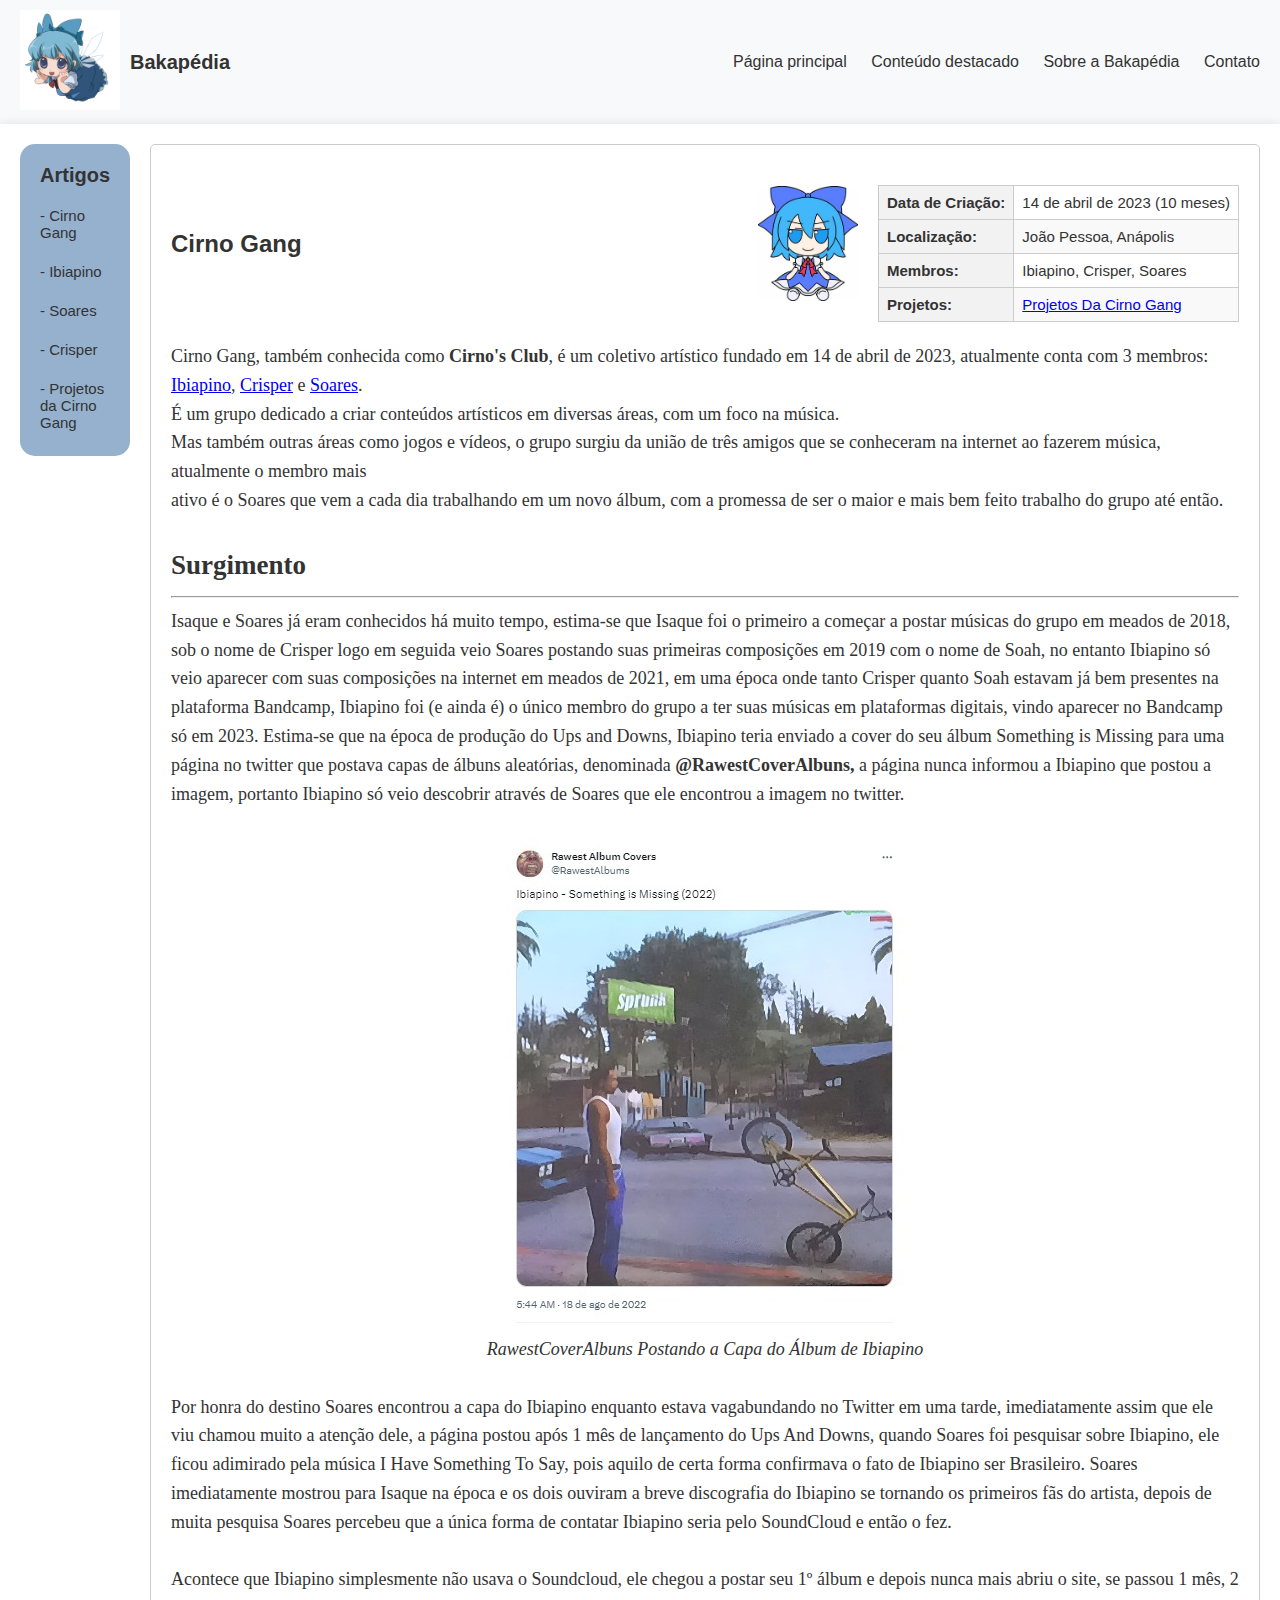
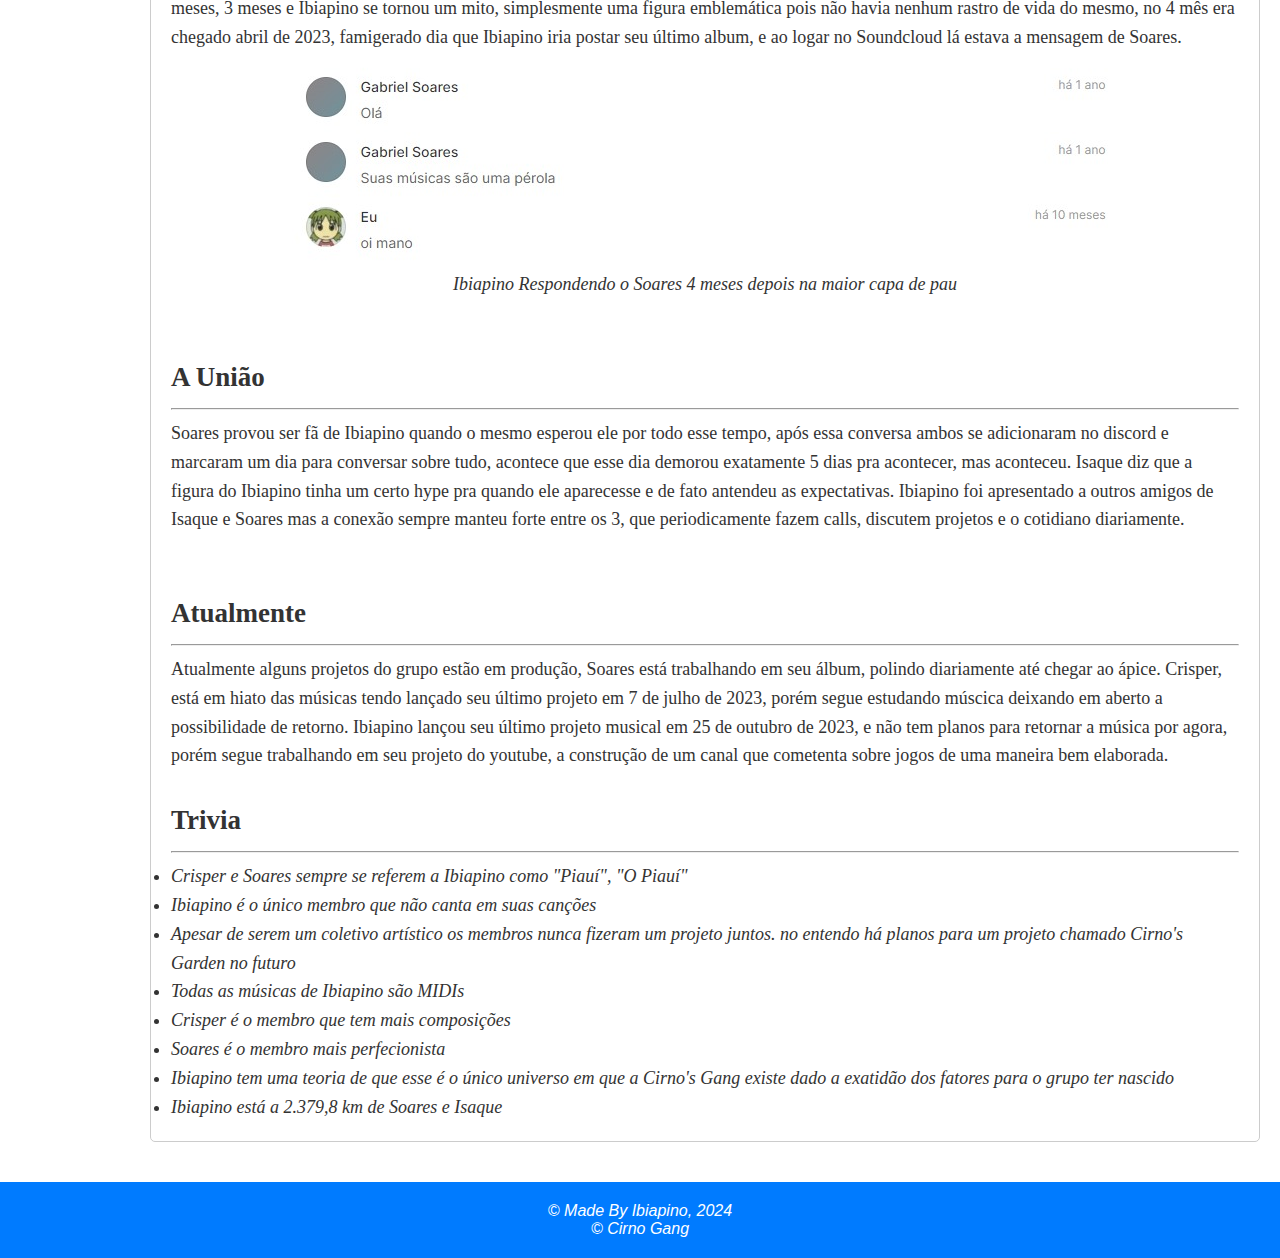
==== cirnogang.html @ 668b645b "code" ====
<!DOCTYPE html>
<html lang="pt-br">
<head>
  <meta charset="UTF-8">
  <meta http-equiv="X-UA-Compatible" content="IE=edge">
  <meta name="viewport" content="width=device-width, initial-scale=1.0">
  <title>Bakapédia, a Enciclopédia Inútil</title>
  <link rel="stylesheet" href="assets/css/styles.css">
</head>
<body>
  <header>
    <div class="header-content">
      <div class="logo">
        <figure>
          <img src="assets/images/cirnologo.jpg" width="100" alt="Logo Da Bakapédia, Cirno de Touhou">
        </figure>
        <h1>Bakapédia</h1>
      </div>
      <nav class="navbar">
        <ul>
          <li><a href="index.html">Página principal</a></li>
          <li><a href="cirnogang.html">Conteúdo destacado</a></li>
          <li><a href="#">Sobre a Bakapédia</a></li>
          <li><a href="#">Contato</a></li>
        </ul>
      </nav>
    </div>
  </header>

  <main>
    <section class="content">
      <aside class="sidebar">
        <h2>Artigos</h2>
        <ul>
          <li><a href="cirnogang.html">- Cirno Gang</a></li>
          <br>
          <li><a href="ibiapino.html">- Ibiapino</a></li>
          <br>
          <li><a href="soares.html">- Soares</a></li>
          <br>
          <li><a href="crisper.html">- Crisper</a></li>
          <br>
          <li><a href="projetos.html">- Projetos da Cirno Gang</a></li>
        </ul>
      </aside>
      
      <article class="article">
        <div class="article-header">
          <h2>Cirno Gang</h2>
          <div class="article-info">
            <div class="article-image">
              <img src="assets/images/cirnofumocartoon.png" alt="Cirno, Simbolo da Cirno Gang em Cartoon">
            </div>
            <div class="article-details">
              <table>
                <tr>
                  <th>Data de Criação:</th>
                  <td>14 de abril de 2023 (10 meses)</td>
                </tr>
                <tr>
                  <th>Localização:</th>
                  <td>João Pessoa, Anápolis</td>
                </tr>
                <tr>
                  <th>Membros:</th>
                  <td>Ibiapino, Crisper, Soares</td>
                </tr>
                <tr>
                  <th>Projetos:</th>
                  <td><a href="projetos.html">Projetos Da Cirno Gang</a></td>
                </tr>
              </table>
            </div>
          </div>
        </div>
        <div class="article-body">
          <p>Cirno Gang, também conhecida como <b>Cirno's Club</b>, é um coletivo artístico 
            fundado em 14 de abril de 2023, atualmente conta com 3 membros: <a href="ibiapino.html">Ibiapino</a>,
            <a href="crisper.html">Crisper</a> e <a href="soares.html">Soares</a>.</p> 
            É um grupo dedicado a criar conteúdos artísticos em diversas áreas, com um foco na música.</p>
            <p>Mas também outras áreas como jogos e vídeos, o grupo surgiu da união
            de três amigos que se conheceram na internet ao fazerem música, atualmente o membro mais</p> ativo é o Soares
            que vem a cada dia trabalhando em um novo álbum, com a promessa de ser o maior e mais bem feito trabalho do
            grupo até então.</p>
            <br>
            <h2>Surgimento</h2>
            <hr>
            <p>Isaque e Soares já eram conhecidos há muito tempo, estima-se que Isaque foi o primeiro a começar a postar
                músicas do grupo em meados de 2018, sob o nome de Crisper logo em seguida veio Soares postando suas
                primeiras composições em 2019 com o nome de Soah, no entanto Ibiapino só veio aparecer com suas composições
                na internet em meados de 2021, em uma época onde tanto Crisper quanto Soah estavam já bem presentes na plataforma
                Bandcamp, Ibiapino foi (e ainda é) o único membro do grupo a ter suas músicas em plataformas digitais, vindo aparecer
                no Bandcamp só em 2023. Estima-se que na época de produção do Ups and Downs, Ibiapino teria enviado a cover do seu álbum Something is Missing para
                uma página no twitter que postava capas de álbuns aleatórias, denominada <b>@RawestCoverAlbuns,</b> a página nunca informou a
                Ibiapino que postou a imagem, portanto Ibiapino só veio descobrir através de Soares que ele encontrou a imagem no twitter.</p>
                <br>
            <figure class="figuras">
                <img src="assets/images/someismissingtt.jpeg" alt="Imagem da Página do Twitter Postando o Álbum de Ibiapino">
                <figcaption>RawestCoverAlbuns Postando a Capa do Álbum de Ibiapino</figcaption>
            </figure>
            <br>
            <p>Por honra do destino Soares encontrou a capa do Ibiapino enquanto estava vagabundando no Twitter em uma tarde, imediatamente
                assim que ele viu chamou muito a atenção dele, a página postou após 1 mês de lançamento do Ups And Downs, quando Soares foi
                pesquisar sobre Ibiapino, ele ficou adimirado pela música I Have Something To Say, pois aquilo de certa forma confirmava o
                fato de Ibiapino ser Brasileiro. Soares imediatamente mostrou para Isaque na época e os dois ouviram a breve discografia do Ibiapino
                se tornando os primeiros fãs do artista, depois de muita pesquisa Soares percebeu que a única forma de contatar Ibiapino seria pelo SoundCloud
                e então o fez.</p>
                <br>
                Acontece que Ibiapino simplesmente não usava o Soundcloud, ele chegou a postar seu 1º álbum e depois nunca mais abriu o site, se passou
                1 mês, 2 meses, 3 meses e Ibiapino se tornou um mito, simplesmente uma figura emblemática pois não havia nenhum rastro de vida do mesmo,
                no 4 mês era chegado abril de 2023, famigerado dia que Ibiapino iria postar seu último album, e ao logar no Soundcloud lá estava a mensagem
                de Soares.
            <br>
            <figure class="figuras">
                <img src="assets/images/ibiapinomonstro.jpeg" alt="Imagem de Ibiapino respondendo o Soares depois de muito tempo">
                <figcaption>Ibiapino Respondendo o Soares 4 meses depois na maior capa de pau</figcaption>
            </figure>
            <br>
            <br>
            <h2>A União</h2>
            <hr>
            <p>Soares provou ser fã de Ibiapino quando o mesmo esperou ele por todo esse tempo, após essa conversa ambos se adicionaram no discord e marcaram um
                dia para conversar sobre tudo, acontece que esse dia demorou exatamente 5 dias pra acontecer, mas aconteceu. Isaque diz que a figura do Ibiapino 
                tinha um certo hype pra quando ele aparecesse e de fato antendeu as expectativas. Ibiapino foi apresentado a outros amigos de Isaque e Soares
                mas a conexão sempre manteu forte entre os 3, que periodicamente fazem calls, discutem
                projetos e o cotidiano diariamente.
            </p>
            <br>
            <br>
            <h2>Atualmente</h2>
            <hr>
            <p>Atualmente alguns projetos do grupo estão em produção, Soares está trabalhando em seu álbum, polindo diariamente até chegar ao ápice.
                Crisper, está em hiato das músicas tendo lançado seu último projeto em 7 de julho de 2023, porém segue estudando múscica deixando
                em aberto a possibilidade de retorno. Ibiapino lançou seu último projeto musical em 25 de outubro de 2023, e não tem planos para retornar
                a música por agora, porém segue trabalhando em seu projeto do youtube, a construção de um canal que cometenta sobre jogos de uma maneira
                bem elaborada.
            </p>
            <br>
            <h2>Trivia</h2>
            <hr>
            <ul class="lista">
                <li>Crisper e Soares sempre se referem a Ibiapino como "Piauí", "O Piauí"</li>
                <li>Ibiapino é o único membro que não canta em suas canções</li>
                <li>Apesar de serem um coletivo artístico os membros nunca fizeram um projeto juntos. no entendo há planos para um projeto chamado Cirno's Garden no futuro</li>
                <li>Todas as músicas de Ibiapino são MIDIs</li>
                <li>Crisper é o membro que tem mais composições</li>
                <li>Soares é o membro mais perfecionista</li>
                <li>Ibiapino tem uma teoria de que esse é o único universo em que a Cirno's Gang existe dado a exatidão dos fatores para o grupo ter nascido</li>
                <li>Ibiapino está a 2.379,8 km de Soares e Isaque</li>
            </ul>
      </article>
    </section>
  </main>

  <footer>
    <div class="footer-content">
      <p><i>© Made By Ibiapino, 2024</i></p>
      <p><i>© Cirno Gang</i></p>
    </div>
  </footer>
</body>
</html>
---- assets/css/styles.css ----
html, body, div, p, figure, img, h1, h2, ul, li, a {
  margin: 0;
  padding: 0;
  border: 0;
}

body {
  display: flex;
  flex-direction: column;
  min-height: 100vh;
  font-family: Arial, sans-serif;
  background-color: #f9f9f9;
  color: #333;
}

main {
  flex-grow: 1;
  background-color: #fff;
  padding: 20px;
  box-shadow: 0 0 10px rgba(0, 0, 0, 0.1);
}

.gif-container {
  text-align: center;
  display: flex;
  justify-content: center;
  align-items: center;
  height: 400px;
}

.gif-container img {
  max-width: 100%; 
  max-height: 100%; 
}

header {
  background-color: #f8f9fa;
  padding: 10px 20px;
}

.header-content {
  display: flex;
  justify-content: space-between;
  align-items: center;
}

.logo {
  display: flex;
  align-items: center;
}

.logo figure {
  margin-right: 10px;
}

.logo img {
  width: 100px;
  height: auto;
}

h1 {
  font-size: 20px;
  font-weight: bold;
}

.navbar ul {
  list-style: none;
}

.navbar ul li {
  display: inline;
  margin-right: 20px;
}

.navbar ul li:last-child {
  margin-right: 0;
}

.navbar ul li a {
  text-decoration: none;
  color: #333;
}

.navbar ul li a:hover {
  text-decoration: underline;
}

.content {
  font-family: 'Trebuchet MS', 'Lucida Sans Unicode', 'Lucida Grande', 'Lucida Sans', Arial, sans-serif;
  font-size: 15px;
  display: flex;
  align-items: flex-start;
}

.sidebar {
  background-color: #95b1ce; 
  padding: 20px;
  margin-right: 20px;
  border-radius: 15px;
}

.sidebar h2 {
  font-size: 20px;
  font-weight: bold;
  margin-bottom: 20px;
}

.sidebar ul {
  list-style: none;
}

.sidebar ul li {
  margin-bottom: 5px;
}

.sidebar ul li a {
  text-decoration: none;
  color: #333;
}

.sidebar ul li a:hover {
  text-decoration: underline;
}

article {
  flex-grow: 1;
  padding: 20px;
}

article h1 {
  text-align: center;
  margin-bottom: 20px;
}

footer {
  background-color: #007bff;
  color: #fff;
  padding: 20px;
  text-align: center;
}

.footer-content {
  display: flex;
  flex-direction: column;
  justify-content: center;
  height: 100%;
}

.article {
  background-color: #fff;
  border: 1px solid #ccc;
  border-radius: 5px;
  padding: 20px;
  margin-bottom: 20px;
}

.article-info {
  display: flex;
  align-items: center;
}

.article-header {
  display: flex;
  justify-content: space-between;
  align-items: center;
  margin-bottom: 20px;
}

.article-header h2 {
  font-size: 24px;
  margin: 0;
}

.article-image {
  max-width: 100px;
  max-height: 200px;
  margin-right: 20px;
  overflow: hidden;
}

.article-image img {
  width: 100%;
  height: auto;
  display: block;
  border-radius: 5px;
}

.article-body {
  font-size: large;
  font-family:Cambria, Cochin, Georgia, Times, 'Times New Roman', serif;
  line-height: 1.6;
}

.article-details table {
  width: 100%;
  border-collapse: collapse;
}

.article-details th,
.article-details td {
  border: 1px solid #ccc;
  padding: 8px;
}

.article-details th {
  background-color: #f2f2f2;
  text-align: left;
  font-weight: bold;
}

.article-details td {
  text-align: left;
}

.article-details tr:nth-child(even) {
  background-color: #f9f9f9;
}

.article-details {
  margin-top: 20px;
  flex-grow: 1;
}

.article-details p {
  margin: 5px 0;
}

.article-header {
  margin-bottom: 20px;
}

.article-footer {
  margin-top: 20px;
  font-style: italic;
}
.figuras {
  text-align: center;
  font-style: italic;
}
.lista {
  text-align: left;
  font-style: italic;
}
.ibiapino-projects {
  opacity: 0;
  transition: opacity 0.5s ease-in-out;
}

.ibiapino-projects.show {
  opacity: 1;
}
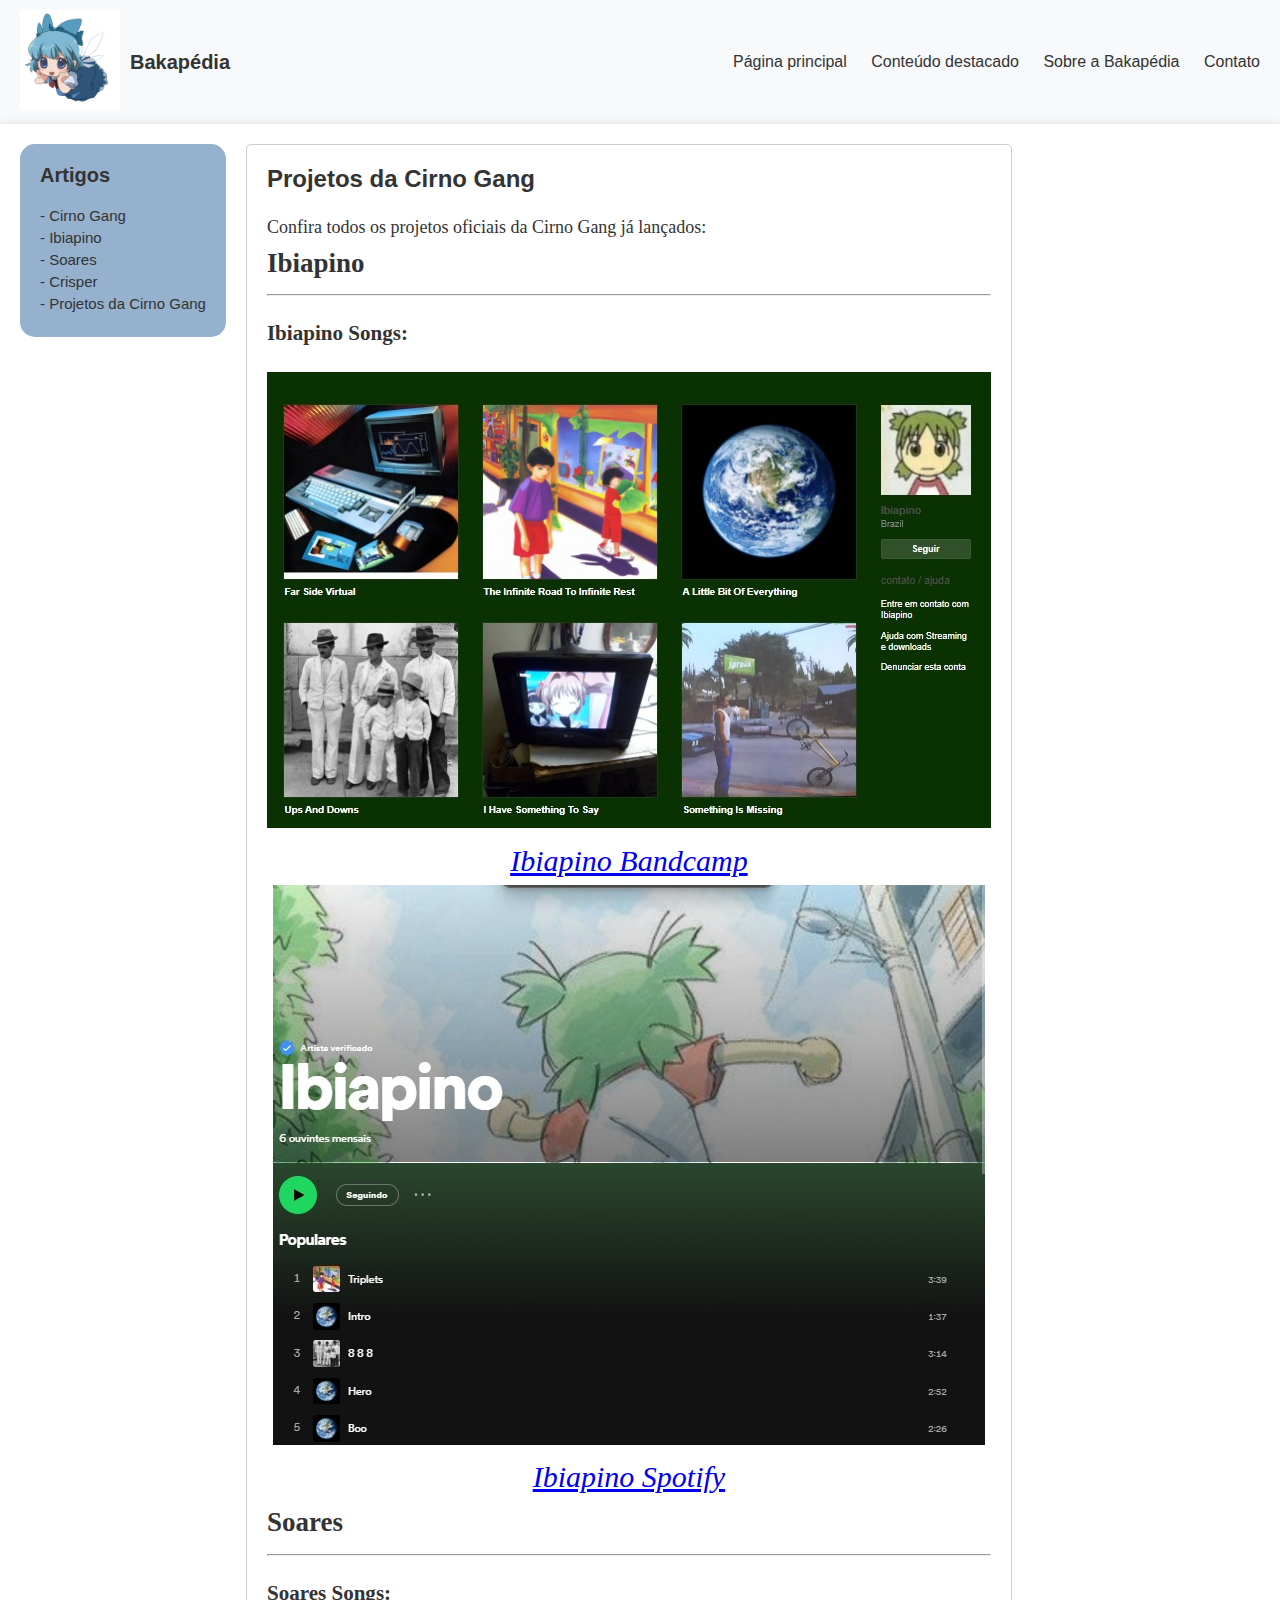
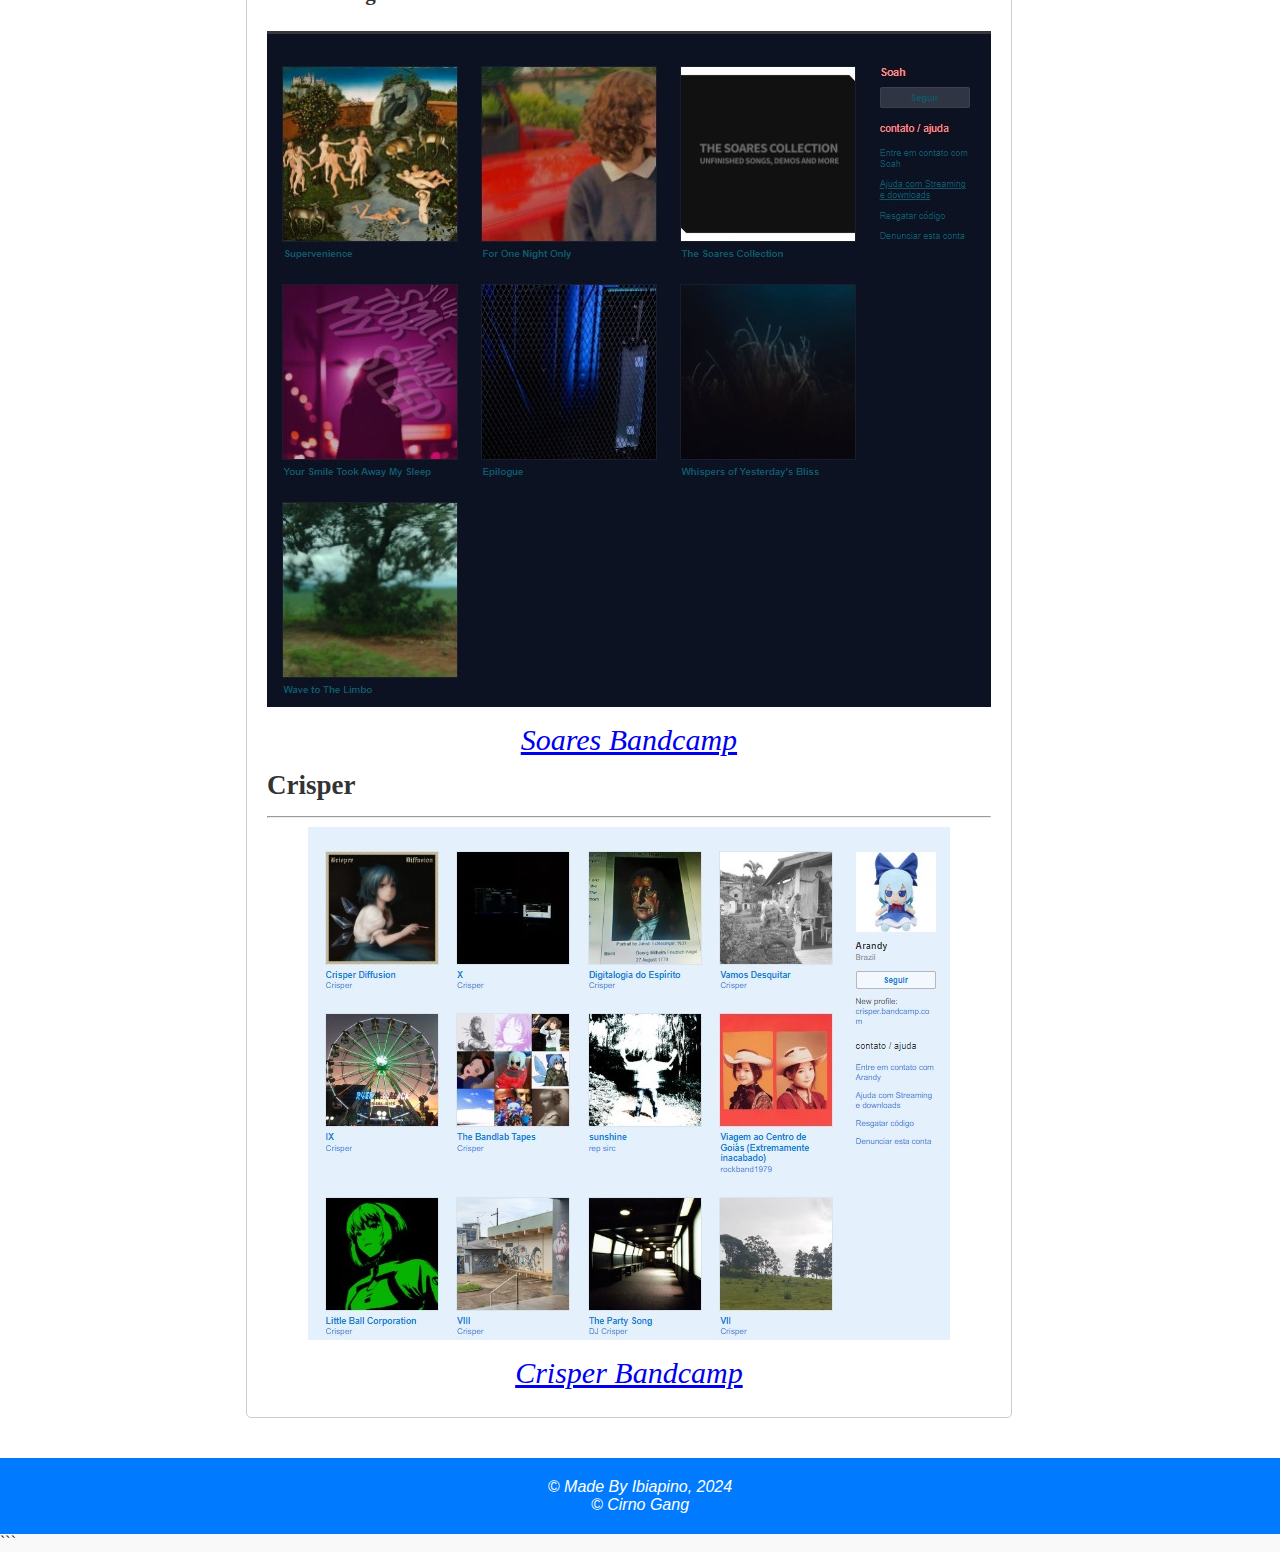
==== commit 9dc02772: "add images and rework code" ====
--- a/cirnogang.html
+++ b/cirnogang.html
@@ -33,121 +33,44 @@
         <h2>Artigos</h2>
         <ul>
           <li><a href="cirnogang.html">- Cirno Gang</a></li>
-          <br>
           <li><a href="ibiapino.html">- Ibiapino</a></li>
-          <br>
           <li><a href="soares.html">- Soares</a></li>
-          <br>
           <li><a href="crisper.html">- Crisper</a></li>
-          <br>
           <li><a href="projetos.html">- Projetos da Cirno Gang</a></li>
         </ul>
       </aside>
       
       <article class="article">
         <div class="article-header">
-          <h2>Cirno Gang</h2>
-          <div class="article-info">
-            <div class="article-image">
-              <img src="assets/images/cirnofumocartoon.png" alt="Cirno, Simbolo da Cirno Gang em Cartoon">
-            </div>
-            <div class="article-details">
-              <table>
-                <tr>
-                  <th>Data de Criação:</th>
-                  <td>14 de abril de 2023 (10 meses)</td>
-                </tr>
-                <tr>
-                  <th>Localização:</th>
-                  <td>João Pessoa, Anápolis</td>
-                </tr>
-                <tr>
-                  <th>Membros:</th>
-                  <td>Ibiapino, Crisper, Soares</td>
-                </tr>
-                <tr>
-                  <th>Projetos:</th>
-                  <td><a href="projetos.html">Projetos Da Cirno Gang</a></td>
-                </tr>
-              </table>
-            </div>
-          </div>
+          <h2>Projetos da Cirno Gang</h2>
         </div>
         <div class="article-body">
-          <p>Cirno Gang, também conhecida como <b>Cirno's Club</b>, é um coletivo artístico 
-            fundado em 14 de abril de 2023, atualmente conta com 3 membros: <a href="ibiapino.html">Ibiapino</a>,
-            <a href="crisper.html">Crisper</a> e <a href="soares.html">Soares</a>.</p> 
-            É um grupo dedicado a criar conteúdos artísticos em diversas áreas, com um foco na música.</p>
-            <p>Mas também outras áreas como jogos e vídeos, o grupo surgiu da união
-            de três amigos que se conheceram na internet ao fazerem música, atualmente o membro mais</p> ativo é o Soares
-            que vem a cada dia trabalhando em um novo álbum, com a promessa de ser o maior e mais bem feito trabalho do
-            grupo até então.</p>
-            <br>
-            <h2>Surgimento</h2>
-            <hr>
-            <p>Isaque e Soares já eram conhecidos há muito tempo, estima-se que Isaque foi o primeiro a começar a postar
-                músicas do grupo em meados de 2018, sob o nome de Crisper logo em seguida veio Soares postando suas
-                primeiras composições em 2019 com o nome de Soah, no entanto Ibiapino só veio aparecer com suas composições
-                na internet em meados de 2021, em uma época onde tanto Crisper quanto Soah estavam já bem presentes na plataforma
-                Bandcamp, Ibiapino foi (e ainda é) o único membro do grupo a ter suas músicas em plataformas digitais, vindo aparecer
-                no Bandcamp só em 2023. Estima-se que na época de produção do Ups and Downs, Ibiapino teria enviado a cover do seu álbum Something is Missing para
-                uma página no twitter que postava capas de álbuns aleatórias, denominada <b>@RawestCoverAlbuns,</b> a página nunca informou a
-                Ibiapino que postou a imagem, portanto Ibiapino só veio descobrir através de Soares que ele encontrou a imagem no twitter.</p>
-                <br>
-            <figure class="figuras">
-                <img src="assets/images/someismissingtt.jpeg" alt="Imagem da Página do Twitter Postando o Álbum de Ibiapino">
-                <figcaption>RawestCoverAlbuns Postando a Capa do Álbum de Ibiapino</figcaption>
-            </figure>
-            <br>
-            <p>Por honra do destino Soares encontrou a capa do Ibiapino enquanto estava vagabundando no Twitter em uma tarde, imediatamente
-                assim que ele viu chamou muito a atenção dele, a página postou após 1 mês de lançamento do Ups And Downs, quando Soares foi
-                pesquisar sobre Ibiapino, ele ficou adimirado pela música I Have Something To Say, pois aquilo de certa forma confirmava o
-                fato de Ibiapino ser Brasileiro. Soares imediatamente mostrou para Isaque na época e os dois ouviram a breve discografia do Ibiapino
-                se tornando os primeiros fãs do artista, depois de muita pesquisa Soares percebeu que a única forma de contatar Ibiapino seria pelo SoundCloud
-                e então o fez.</p>
-                <br>
-                Acontece que Ibiapino simplesmente não usava o Soundcloud, ele chegou a postar seu 1º álbum e depois nunca mais abriu o site, se passou
-                1 mês, 2 meses, 3 meses e Ibiapino se tornou um mito, simplesmente uma figura emblemática pois não havia nenhum rastro de vida do mesmo,
-                no 4 mês era chegado abril de 2023, famigerado dia que Ibiapino iria postar seu último album, e ao logar no Soundcloud lá estava a mensagem
-                de Soares.
-            <br>
-            <figure class="figuras">
-                <img src="assets/images/ibiapinomonstro.jpeg" alt="Imagem de Ibiapino respondendo o Soares depois de muito tempo">
-                <figcaption>Ibiapino Respondendo o Soares 4 meses depois na maior capa de pau</figcaption>
-            </figure>
-            <br>
-            <br>
-            <h2>A União</h2>
-            <hr>
-            <p>Soares provou ser fã de Ibiapino quando o mesmo esperou ele por todo esse tempo, após essa conversa ambos se adicionaram no discord e marcaram um
-                dia para conversar sobre tudo, acontece que esse dia demorou exatamente 5 dias pra acontecer, mas aconteceu. Isaque diz que a figura do Ibiapino 
-                tinha um certo hype pra quando ele aparecesse e de fato antendeu as expectativas. Ibiapino foi apresentado a outros amigos de Isaque e Soares
-                mas a conexão sempre manteu forte entre os 3, que periodicamente fazem calls, discutem
-                projetos e o cotidiano diariamente.
-            </p>
-            <br>
-            <br>
-            <h2>Atualmente</h2>
-            <hr>
-            <p>Atualmente alguns projetos do grupo estão em produção, Soares está trabalhando em seu álbum, polindo diariamente até chegar ao ápice.
-                Crisper, está em hiato das músicas tendo lançado seu último projeto em 7 de julho de 2023, porém segue estudando múscica deixando
-                em aberto a possibilidade de retorno. Ibiapino lançou seu último projeto musical em 25 de outubro de 2023, e não tem planos para retornar
-                a música por agora, porém segue trabalhando em seu projeto do youtube, a construção de um canal que cometenta sobre jogos de uma maneira
-                bem elaborada.
-            </p>
-            <br>
-            <h2>Trivia</h2>
-            <hr>
-            <ul class="lista">
-                <li>Crisper e Soares sempre se referem a Ibiapino como "Piauí", "O Piauí"</li>
-                <li>Ibiapino é o único membro que não canta em suas canções</li>
-                <li>Apesar de serem um coletivo artístico os membros nunca fizeram um projeto juntos. no entendo há planos para um projeto chamado Cirno's Garden no futuro</li>
-                <li>Todas as músicas de Ibiapino são MIDIs</li>
-                <li>Crisper é o membro que tem mais composições</li>
-                <li>Soares é o membro mais perfecionista</li>
-                <li>Ibiapino tem uma teoria de que esse é o único universo em que a Cirno's Gang existe dado a exatidão dos fatores para o grupo ter nascido</li>
-                <li>Ibiapino está a 2.379,8 km de Soares e Isaque</li>
-            </ul>
+          <p>Confira todos os projetos oficiais da Cirno Gang já lançados:</p>
+          <h2>Ibiapino</h2>
+          <hr>
+          <h3>Ibiapino Songs:</h3>
+          <figure class="figuras">
+            <img src="assets/images/ibiapinobandcamp.jpeg" alt="Bandcamp de Ibiapino">
+            <figcaption class="links"><a href="https://ibiapino.bandcamp.com/">Ibiapino Bandcamp</a></figcaption>
+          </figure>
+          <figure class="figuras">
+            <img src="assets/images/ibiapinospotify.jpeg" alt="Spotify de Ibiapino">
+            <figcaption class="links"><a href="https://open.spotify.com/intl-pt/artist/2ClRwRY07g4KrO3Ue5f62p?si=0AAfkT16TdKq4KLaAv_p8w">Ibiapino Spotify</a></figcaption>
+          </figure>
+          <h2>Soares</h2>
+          <hr>
+          <h3>Soares Songs:</h3>
+          <figure class="figuras">
+            <img src="assets/images/soaresbandcamp.jpeg" alt="Bandcamp de Soares">
+            <figcaption class="links"><a href="https://soah.bandcamp.com/">Soares Bandcamp</a></figcaption>
+          </figure>
+          <h2>Crisper</h2>
+          <hr>
+          <figure class="figuras">
+            <img src="assets/images/crisperbandcamp.jpeg" alt="Bandcamp de Crisper">
+            <figcaption class="links"><a href="https://arandy.bandcamp.com/">Crisper Bandcamp</a></figcaption>
+          </figure>
+        </div>
       </article>
     </section>
   </main>
@@ -160,3 +83,4 @@
   </footer>
 </body>
 </html>
+```--- a/assets/css/styles.css
+++ b/assets/css/styles.css
@@ -1,9 +1,11 @@
+/* Reset CSS */
 html, body, div, p, figure, img, h1, h2, ul, li, a {
   margin: 0;
   padding: 0;
   border: 0;
 }
 
+/* Body Styles */
 body {
   display: flex;
   flex-direction: column;
@@ -13,6 +15,7 @@
   color: #333;
 }
 
+/* Main Styles */
 main {
   flex-grow: 1;
   background-color: #fff;
@@ -20,19 +23,7 @@
   box-shadow: 0 0 10px rgba(0, 0, 0, 0.1);
 }
 
-.gif-container {
-  text-align: center;
-  display: flex;
-  justify-content: center;
-  align-items: center;
-  height: 400px;
-}
-
-.gif-container img {
-  max-width: 100%; 
-  max-height: 100%; 
-}
-
+/* Header Styles */
 header {
   background-color: #f8f9fa;
   padding: 10px 20px;
@@ -63,6 +54,7 @@
   font-weight: bold;
 }
 
+/* Navbar Styles */
 .navbar ul {
   list-style: none;
 }
@@ -85,6 +77,7 @@
   text-decoration: underline;
 }
 
+/* Content Styles */
 .content {
   font-family: 'Trebuchet MS', 'Lucida Sans Unicode', 'Lucida Grande', 'Lucida Sans', Arial, sans-serif;
   font-size: 15px;
@@ -92,6 +85,7 @@
   align-items: flex-start;
 }
 
+/* Sidebar Styles */
 .sidebar {
   background-color: #95b1ce; 
   padding: 20px;
@@ -122,41 +116,13 @@
   text-decoration: underline;
 }
 
-article {
-  flex-grow: 1;
-  padding: 20px;
-}
-
-article h1 {
-  text-align: center;
-  margin-bottom: 20px;
-}
-
-footer {
-  background-color: #007bff;
-  color: #fff;
-  padding: 20px;
-  text-align: center;
-}
-
-.footer-content {
-  display: flex;
-  flex-direction: column;
-  justify-content: center;
-  height: 100%;
-}
-
+/* Article Styles */
 .article {
   background-color: #fff;
   border: 1px solid #ccc;
   border-radius: 5px;
   padding: 20px;
   margin-bottom: 20px;
-}
-
-.article-info {
-  display: flex;
-  align-items: center;
 }
 
 .article-header {
@@ -187,60 +153,38 @@
 
 .article-body {
   font-size: large;
-  font-family:Cambria, Cochin, Georgia, Times, 'Times New Roman', serif;
+  font-family: Cambria, Cochin, Georgia, Times, 'Times New Roman', serif;
   line-height: 1.6;
 }
 
-.article-details table {
-  width: 100%;
-  border-collapse: collapse;
-}
-
-.article-details th,
-.article-details td {
-  border: 1px solid #ccc;
-  padding: 8px;
-}
-
-.article-details th {
-  background-color: #f2f2f2;
-  text-align: left;
-  font-weight: bold;
-}
-
-.article-details td {
-  text-align: left;
-}
-
-.article-details tr:nth-child(even) {
-  background-color: #f9f9f9;
-}
-
-.article-details {
-  margin-top: 20px;
-  flex-grow: 1;
-}
-
-.article-details p {
-  margin: 5px 0;
-}
-
-.article-header {
-  margin-bottom: 20px;
-}
-
-.article-footer {
-  margin-top: 20px;
-  font-style: italic;
-}
+/* Footer Styles */
+footer {
+  background-color: #007bff;
+  color: #fff;
+  padding: 20px;
+  text-align: center;
+}
+
+.footer-content {
+  display: flex;
+  flex-direction: column;
+  justify-content: center;
+  height: 100%;
+}
+
+/* Figure Styles */
 .figuras {
   text-align: center;
   font-style: italic;
 }
+
+/* List Styles */
 .lista {
   text-align: left;
   font-style: italic;
 }
+
+/* Ibiapino Projects Styles */
 .ibiapino-projects {
   opacity: 0;
   transition: opacity 0.5s ease-in-out;
@@ -250,3 +194,8 @@
   opacity: 1;
 }
 
+/* Links Styles */
+.links {
+  font-size: 30px;
+  color: /* add your color value */;
+}
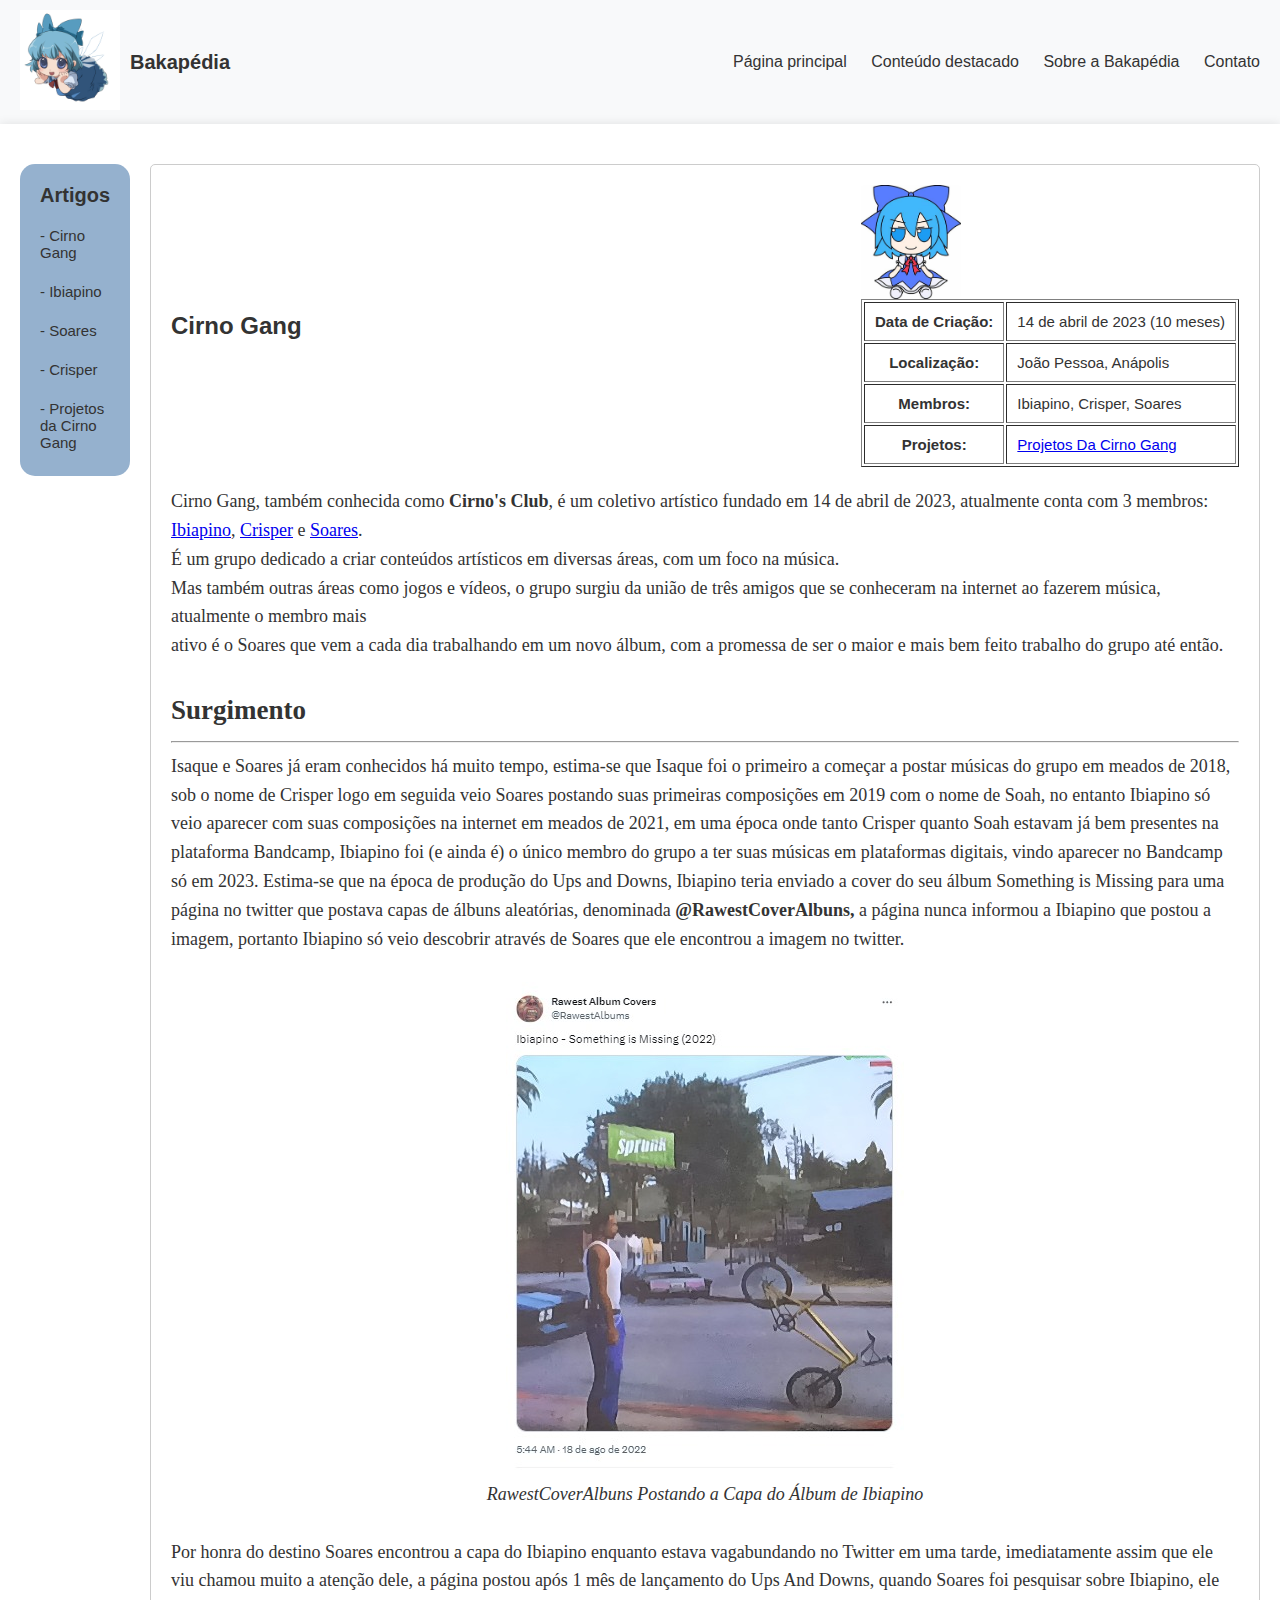
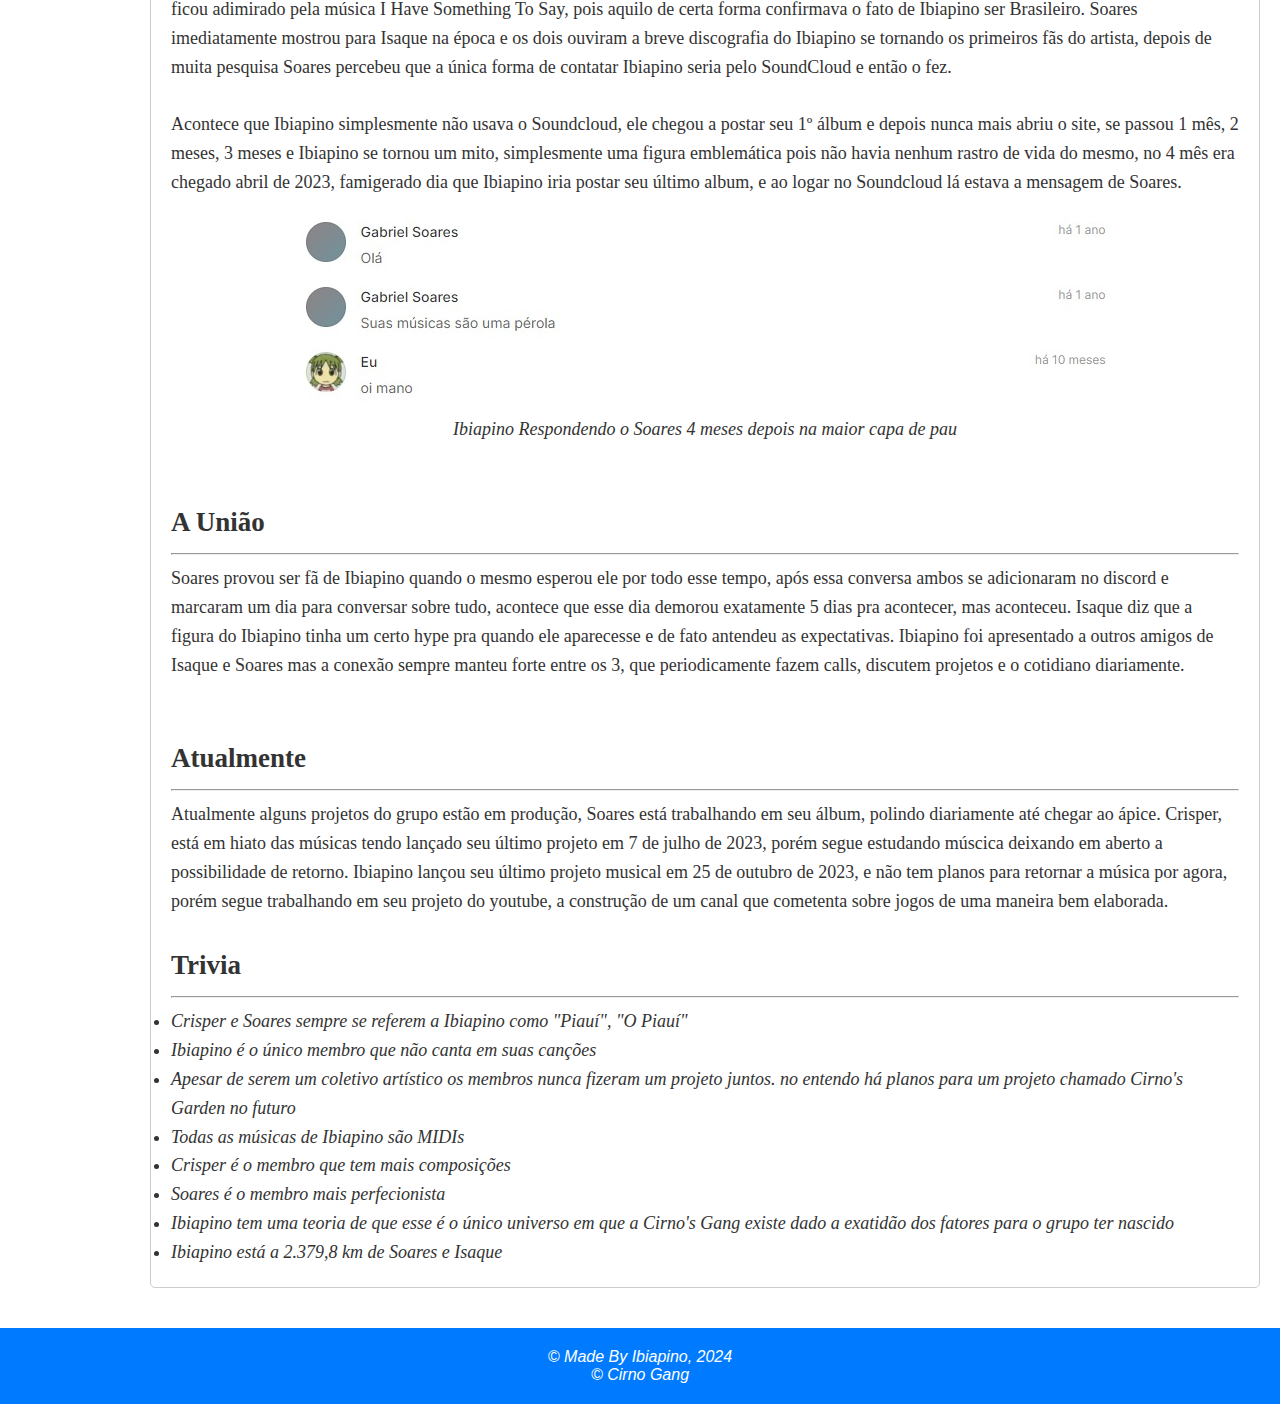
==== commit dff4753a: "more code" ====
--- a/cirnogang.html
+++ b/cirnogang.html
@@ -33,44 +33,121 @@
         <h2>Artigos</h2>
         <ul>
           <li><a href="cirnogang.html">- Cirno Gang</a></li>
+          <br>
           <li><a href="ibiapino.html">- Ibiapino</a></li>
+          <br>
           <li><a href="soares.html">- Soares</a></li>
+          <br>
           <li><a href="crisper.html">- Crisper</a></li>
+          <br>
           <li><a href="projetos.html">- Projetos da Cirno Gang</a></li>
         </ul>
       </aside>
-      
+
       <article class="article">
         <div class="article-header">
-          <h2>Projetos da Cirno Gang</h2>
+          <h2>Cirno Gang</h2>
+          <div class="article-info">
+            <div class="article-image">
+              <img src="assets/images/cirnofumocartoon.png" alt="Cirno, Simbolo da Cirno Gang em Cartoon">
+            </div>
+            <div class="article-details">
+              <table border="1" cellpadding="10" style="margin: 0 auto;">
+                <tr colspan="2">
+                  <th>Data de Criação:</th>
+                  <td>14 de abril de 2023 (10 meses)</td>
+                </tr>
+                <tr>
+                  <th>Localização:</th>
+                  <td>João Pessoa, Anápolis</td>
+                </tr>
+                <tr>
+                  <th>Membros:</th>
+                  <td>Ibiapino, Crisper, Soares</td>
+                </tr>
+                <tr>
+                  <th>Projetos:</th>
+                  <td><a href="projetos.html">Projetos Da Cirno Gang</a></td>
+                </tr>
+              </table>
+            </div>
+          </div>
         </div>
         <div class="article-body">
-          <p>Confira todos os projetos oficiais da Cirno Gang já lançados:</p>
-          <h2>Ibiapino</h2>
-          <hr>
-          <h3>Ibiapino Songs:</h3>
-          <figure class="figuras">
-            <img src="assets/images/ibiapinobandcamp.jpeg" alt="Bandcamp de Ibiapino">
-            <figcaption class="links"><a href="https://ibiapino.bandcamp.com/">Ibiapino Bandcamp</a></figcaption>
-          </figure>
-          <figure class="figuras">
-            <img src="assets/images/ibiapinospotify.jpeg" alt="Spotify de Ibiapino">
-            <figcaption class="links"><a href="https://open.spotify.com/intl-pt/artist/2ClRwRY07g4KrO3Ue5f62p?si=0AAfkT16TdKq4KLaAv_p8w">Ibiapino Spotify</a></figcaption>
-          </figure>
-          <h2>Soares</h2>
-          <hr>
-          <h3>Soares Songs:</h3>
-          <figure class="figuras">
-            <img src="assets/images/soaresbandcamp.jpeg" alt="Bandcamp de Soares">
-            <figcaption class="links"><a href="https://soah.bandcamp.com/">Soares Bandcamp</a></figcaption>
-          </figure>
-          <h2>Crisper</h2>
-          <hr>
-          <figure class="figuras">
-            <img src="assets/images/crisperbandcamp.jpeg" alt="Bandcamp de Crisper">
-            <figcaption class="links"><a href="https://arandy.bandcamp.com/">Crisper Bandcamp</a></figcaption>
-          </figure>
-        </div>
+          <p>Cirno Gang, também conhecida como <b>Cirno's Club</b>, é um coletivo artístico 
+            fundado em 14 de abril de 2023, atualmente conta com 3 membros: <a href="ibiapino.html">Ibiapino</a>,
+            <a href="crisper.html">Crisper</a> e <a href="soares.html">Soares</a>.</p> 
+            É um grupo dedicado a criar conteúdos artísticos em diversas áreas, com um foco na música.</p>
+            <p>Mas também outras áreas como jogos e vídeos, o grupo surgiu da união
+            de três amigos que se conheceram na internet ao fazerem música, atualmente o membro mais</p> ativo é o Soares
+            que vem a cada dia trabalhando em um novo álbum, com a promessa de ser o maior e mais bem feito trabalho do
+            grupo até então.</p>
+            <br>
+            <h2>Surgimento</h2>
+            <hr>
+            <p>Isaque e Soares já eram conhecidos há muito tempo, estima-se que Isaque foi o primeiro a começar a postar
+                músicas do grupo em meados de 2018, sob o nome de Crisper logo em seguida veio Soares postando suas
+                primeiras composições em 2019 com o nome de Soah, no entanto Ibiapino só veio aparecer com suas composições
+                na internet em meados de 2021, em uma época onde tanto Crisper quanto Soah estavam já bem presentes na plataforma
+                Bandcamp, Ibiapino foi (e ainda é) o único membro do grupo a ter suas músicas em plataformas digitais, vindo aparecer
+                no Bandcamp só em 2023. Estima-se que na época de produção do Ups and Downs, Ibiapino teria enviado a cover do seu álbum Something is Missing para
+                uma página no twitter que postava capas de álbuns aleatórias, denominada <b>@RawestCoverAlbuns,</b> a página nunca informou a
+                Ibiapino que postou a imagem, portanto Ibiapino só veio descobrir através de Soares que ele encontrou a imagem no twitter.</p>
+                <br>
+            <figure class="figuras">
+                <img src="assets/images/someismissingtt.jpeg" alt="Imagem da Página do Twitter Postando o Álbum de Ibiapino">
+                <figcaption>RawestCoverAlbuns Postando a Capa do Álbum de Ibiapino</figcaption>
+            </figure>
+            <br>
+            <p>Por honra do destino Soares encontrou a capa do Ibiapino enquanto estava vagabundando no Twitter em uma tarde, imediatamente
+                assim que ele viu chamou muito a atenção dele, a página postou após 1 mês de lançamento do Ups And Downs, quando Soares foi
+                pesquisar sobre Ibiapino, ele ficou adimirado pela música I Have Something To Say, pois aquilo de certa forma confirmava o
+                fato de Ibiapino ser Brasileiro. Soares imediatamente mostrou para Isaque na época e os dois ouviram a breve discografia do Ibiapino
+                se tornando os primeiros fãs do artista, depois de muita pesquisa Soares percebeu que a única forma de contatar Ibiapino seria pelo SoundCloud
+                e então o fez.</p>
+                <br>
+                Acontece que Ibiapino simplesmente não usava o Soundcloud, ele chegou a postar seu 1º álbum e depois nunca mais abriu o site, se passou
+                1 mês, 2 meses, 3 meses e Ibiapino se tornou um mito, simplesmente uma figura emblemática pois não havia nenhum rastro de vida do mesmo,
+                no 4 mês era chegado abril de 2023, famigerado dia que Ibiapino iria postar seu último album, e ao logar no Soundcloud lá estava a mensagem
+                de Soares.
+            <br>
+            <figure class="figuras">
+                <img src="assets/images/ibiapinomonstro.jpeg" alt="Imagem de Ibiapino respondendo o Soares depois de muito tempo">
+                <figcaption>Ibiapino Respondendo o Soares 4 meses depois na maior capa de pau</figcaption>
+            </figure>
+            <br>
+            <br>
+            <h2>A União</h2>
+            <hr>
+            <p>Soares provou ser fã de Ibiapino quando o mesmo esperou ele por todo esse tempo, após essa conversa ambos se adicionaram no discord e marcaram um
+                dia para conversar sobre tudo, acontece que esse dia demorou exatamente 5 dias pra acontecer, mas aconteceu. Isaque diz que a figura do Ibiapino 
+                tinha um certo hype pra quando ele aparecesse e de fato antendeu as expectativas. Ibiapino foi apresentado a outros amigos de Isaque e Soares
+                mas a conexão sempre manteu forte entre os 3, que periodicamente fazem calls, discutem
+                projetos e o cotidiano diariamente.
+            </p>
+            <br>
+            <br>
+            <h2>Atualmente</h2>
+            <hr>
+            <p>Atualmente alguns projetos do grupo estão em produção, Soares está trabalhando em seu álbum, polindo diariamente até chegar ao ápice.
+                Crisper, está em hiato das músicas tendo lançado seu último projeto em 7 de julho de 2023, porém segue estudando múscica deixando
+                em aberto a possibilidade de retorno. Ibiapino lançou seu último projeto musical em 25 de outubro de 2023, e não tem planos para retornar
+                a música por agora, porém segue trabalhando em seu projeto do youtube, a construção de um canal que cometenta sobre jogos de uma maneira
+                bem elaborada.
+            </p>
+            <br>
+            <h2>Trivia</h2>
+            <hr>
+            <ul class="lista">
+                <li>Crisper e Soares sempre se referem a Ibiapino como "Piauí", "O Piauí"</li>
+                <li>Ibiapino é o único membro que não canta em suas canções</li>
+                <li>Apesar de serem um coletivo artístico os membros nunca fizeram um projeto juntos. no entendo há planos para um projeto chamado Cirno's Garden no futuro</li>
+                <li>Todas as músicas de Ibiapino são MIDIs</li>
+                <li>Crisper é o membro que tem mais composições</li>
+                <li>Soares é o membro mais perfecionista</li>
+                <li>Ibiapino tem uma teoria de que esse é o único universo em que a Cirno's Gang existe dado a exatidão dos fatores para o grupo ter nascido</li>
+                <li>Ibiapino está a 2.379,8 km de Soares e Isaque</li>
+            </ul>
       </article>
     </section>
   </main>
@@ -82,5 +159,4 @@
     </div>
   </footer>
 </body>
-</html>
-```+</html>--- a/assets/css/styles.css
+++ b/assets/css/styles.css
@@ -1,11 +1,9 @@
-/* Reset CSS */
 html, body, div, p, figure, img, h1, h2, ul, li, a {
   margin: 0;
   padding: 0;
   border: 0;
 }
 
-/* Body Styles */
 body {
   display: flex;
   flex-direction: column;
@@ -15,15 +13,14 @@
   color: #333;
 }
 
-/* Main Styles */
 main {
   flex-grow: 1;
   background-color: #fff;
   padding: 20px;
   box-shadow: 0 0 10px rgba(0, 0, 0, 0.1);
-}
-
-/* Header Styles */
+  justify-content: center;
+}
+
 header {
   background-color: #f8f9fa;
   padding: 10px 20px;
@@ -54,7 +51,6 @@
   font-weight: bold;
 }
 
-/* Navbar Styles */
 .navbar ul {
   list-style: none;
 }
@@ -77,15 +73,14 @@
   text-decoration: underline;
 }
 
-/* Content Styles */
 .content {
   font-family: 'Trebuchet MS', 'Lucida Sans Unicode', 'Lucida Grande', 'Lucida Sans', Arial, sans-serif;
   font-size: 15px;
   display: flex;
   align-items: flex-start;
-}
-
-/* Sidebar Styles */
+  margin-top: 20px;
+}
+
 .sidebar {
   background-color: #95b1ce; 
   padding: 20px;
@@ -116,7 +111,6 @@
   text-decoration: underline;
 }
 
-/* Article Styles */
 .article {
   background-color: #fff;
   border: 1px solid #ccc;
@@ -140,8 +134,8 @@
 .article-image {
   max-width: 100px;
   max-height: 200px;
-  margin-right: 20px;
   overflow: hidden;
+
 }
 
 .article-image img {
@@ -149,6 +143,7 @@
   height: auto;
   display: block;
   border-radius: 5px;
+  text-align: center;
 }
 
 .article-body {
@@ -157,7 +152,6 @@
   line-height: 1.6;
 }
 
-/* Footer Styles */
 footer {
   background-color: #007bff;
   color: #fff;
@@ -172,19 +166,16 @@
   height: 100%;
 }
 
-/* Figure Styles */
 .figuras {
   text-align: center;
   font-style: italic;
 }
 
-/* List Styles */
 .lista {
   text-align: left;
   font-style: italic;
 }
 
-/* Ibiapino Projects Styles */
 .ibiapino-projects {
   opacity: 0;
   transition: opacity 0.5s ease-in-out;
@@ -194,8 +185,21 @@
   opacity: 1;
 }
 
-/* Links Styles */
 .links {
   font-size: 30px;
-  color: /* add your color value */;
-}
+  color:rgb(0, 128, 79);
+  text-decoration: none;
+  
+}
+.h22 {
+  font-size: 30px;
+  color:rgb(14, 99, 179);
+  text-decoration: none;
+  text-align: center;
+  
+}
+.gif {
+  height: 200px;
+  width: 250px;
+}
+
